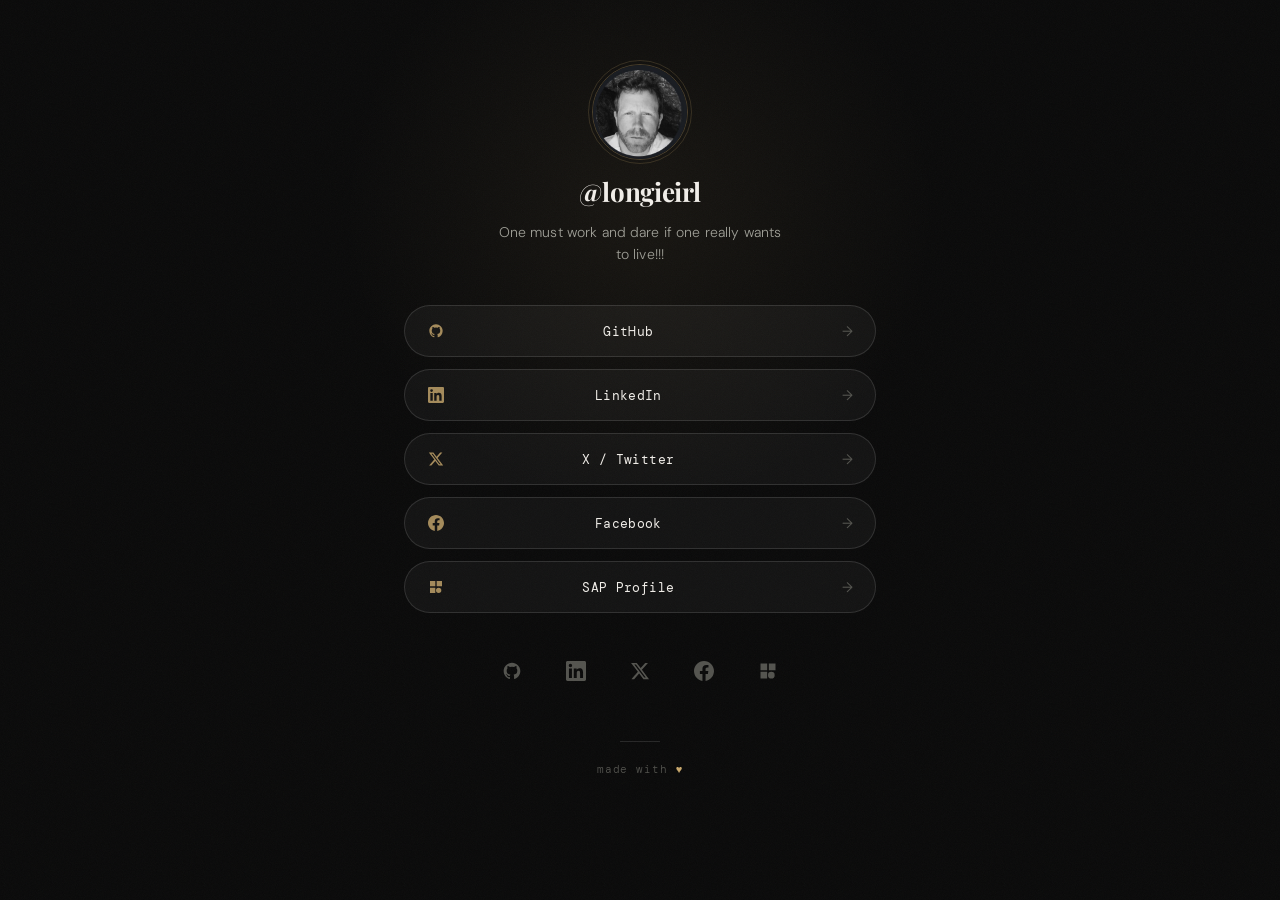
==== index.html @ 3a331dad "Remove Claude Code CLI, MCP Servers, and SAP Joule links" ====
<!DOCTYPE html>
<html lang="en">
<head>
  <meta charset="UTF-8" />
  <meta name="viewport" content="width=device-width, initial-scale=1.0" />
  <meta name="theme-color" content="#0a0a0a" />
  <meta name="description" content="Full-stack developer passionate about clean architecture, developer experience, and building scalable systems." />

  <!-- Open Graph -->
  <meta property="og:title" content="@longieirl — Links" />
  <meta property="og:description" content="Full-stack developer passionate about clean architecture, developer experience, and building scalable systems." />
  <meta property="og:image" content="https://longieirl.github.io/linktree/avatar.jpg" />
  <meta property="og:url" content="https://longieirl.github.io/linktree/" />
  <meta property="og:type" content="website" />
  <meta name="twitter:card" content="summary" />
  <meta name="twitter:site" content="@longieirl" />
  <meta name="twitter:title" content="@longieirl — Links" />
  <meta name="twitter:description" content="Full-stack developer passionate about clean architecture, developer experience, and building scalable systems." />
  <meta name="twitter:image" content="https://longieirl.github.io/linktree/avatar.jpg" />

  <title>@longieirl — Links</title>
  <link rel="preconnect" href="https://fonts.googleapis.com" />
  <link rel="preconnect" href="https://fonts.gstatic.com" crossorigin />
  <link href="https://fonts.googleapis.com/css2?family=Playfair+Display:wght@400;700&family=DM+Mono:wght@300;400&family=DM+Sans:wght@300;400&display=swap&font-display=swap" rel="stylesheet" />
  <link rel="stylesheet" href="style.css" />
  <!-- Google tag (gtag.js) -->
  <script async src="https://www.googletagmanager.com/gtag/js?id=G-4ZZ7JEXK7P"></script>
  <script>
    window.dataLayer = window.dataLayer || [];
    function gtag(){dataLayer.push(arguments);}
    gtag('js', new Date());

    gtag('config', 'G-4ZZ7JEXK7P');
  </script>
</head>
<body>
  <div class="noise" aria-hidden="true"></div>

  <main class="container" id="main">
    <!-- Profile -->
    <section class="profile">
      <div class="avatar-wrap">
        <img class="avatar" src="avatar.jpg" alt="longieirl profile photo" width="96" height="96" decoding="async" />
        <div class="avatar-ring"></div>
      </div>
      <h1 class="name">@longieirl</h1>
      <p class="bio">One must work and dare if one really wants to live!!!</p>
    </section>

    <!-- Links -->
    <nav class="links" aria-label="Profile links">
      <a href="https://github.com/longieirl" class="link-btn" target="_blank" rel="noopener noreferrer">
        <span class="link-icon">
          <svg width="16" height="16" viewBox="0 0 24 24" fill="currentColor" stroke="none"><path d="M12 2C6.477 2 2 6.477 2 12c0 4.418 2.865 8.166 6.839 9.489.5.092.682-.217.682-.482 0-.237-.009-.868-.013-1.703-2.782.604-3.369-1.34-3.369-1.34-.454-1.156-1.11-1.463-1.11-1.463-.908-.62.069-.608.069-.608 1.003.07 1.531 1.03 1.531 1.03.892 1.529 2.341 1.087 2.91.832.092-.647.35-1.088.636-1.338-2.22-.253-4.555-1.11-4.555-4.943 0-1.091.39-1.984 1.029-2.683-.103-.253-.446-1.27.098-2.647 0 0 .84-.269 2.75 1.025A9.578 9.578 0 0 1 12 6.836a9.59 9.59 0 0 1 2.504.337c1.909-1.294 2.747-1.025 2.747-1.025.546 1.377.203 2.394.1 2.647.64.699 1.028 1.592 1.028 2.683 0 3.842-2.339 4.687-4.566 4.935.359.309.678.919.678 1.852 0 1.336-.012 2.415-.012 2.743 0 .267.18.578.688.48C19.138 20.163 22 16.418 22 12c0-5.523-4.477-10-10-10z"/></svg>
        </span>
        <span class="link-label">GitHub</span>
        <span class="link-arrow">→</span>
      </a>

      <a href="https://www.linkedin.com/in/jlongieirl" class="link-btn" target="_blank" rel="noopener noreferrer">
        <span class="link-icon">
          <svg width="16" height="16" viewBox="0 0 24 24" fill="currentColor" stroke="none"><path d="M20.447 20.452h-3.554v-5.569c0-1.328-.027-3.037-1.852-3.037-1.853 0-2.136 1.445-2.136 2.939v5.667H9.351V9h3.414v1.561h.046c.477-.9 1.637-1.85 3.37-1.85 3.601 0 4.267 2.37 4.267 5.455v6.286zM5.337 7.433a2.062 2.062 0 0 1-2.063-2.065 2.064 2.064 0 1 1 2.063 2.065zm1.782 13.019H3.555V9h3.564v11.452zM22.225 0H1.771C.792 0 0 .774 0 1.729v20.542C0 23.227.792 24 1.771 24h20.451C23.2 24 24 23.227 24 22.271V1.729C24 .774 23.2 0 22.222 0h.003z"/></svg>
        </span>
        <span class="link-label">LinkedIn</span>
        <span class="link-arrow">→</span>
      </a>

      <a href="https://x.com/longieirl" class="link-btn" target="_blank" rel="noopener noreferrer">
        <span class="link-icon">
          <svg width="16" height="16" viewBox="0 0 24 24" fill="currentColor" stroke="none"><path d="M18.244 2.25h3.308l-7.227 8.26 8.502 11.24H16.17l-5.214-6.817L4.99 21.75H1.68l7.73-8.835L1.254 2.25H8.08l4.713 6.231zm-1.161 17.52h1.833L7.084 4.126H5.117z"/></svg>
        </span>
        <span class="link-label">X / Twitter</span>
        <span class="link-arrow">→</span>
      </a>

      <a href="https://www.facebook.com/longieirl" class="link-btn" target="_blank" rel="noopener noreferrer">
        <span class="link-icon">
          <svg width="16" height="16" viewBox="0 0 24 24" fill="currentColor" stroke="none"><path d="M24 12.073C24 5.405 18.627 0 12 0S0 5.405 0 12.073C0 18.1 4.388 23.094 10.125 24v-8.437H7.078v-3.49h3.047V9.41c0-3.025 1.792-4.697 4.533-4.697 1.312 0 2.686.235 2.686.235v2.97h-1.513c-1.491 0-1.956.93-1.956 1.883v2.272h3.328l-.532 3.49h-2.796V24C19.612 23.094 24 18.1 24 12.073z"/></svg>
        </span>
        <span class="link-label">Facebook</span>
        <span class="link-arrow">→</span>
      </a>

      <a href="https://people.sap.com/jlong" class="link-btn" target="_blank" rel="noopener noreferrer">
        <span class="link-icon">
          <svg width="16" height="16" viewBox="0 0 24 24" fill="currentColor" stroke="none"><path d="M3 3h8v8H3V3zm10 0h8v8h-8V3zM3 13h8v8H3v-8zm13 0a4 4 0 1 1 0 8 4 4 0 0 1 0-8z"/></svg>
        </span>
        <span class="link-label">SAP Profile</span>
        <span class="link-arrow">→</span>
      </a>

    </nav>

    <!-- Social Icons -->
    <div class="socials" aria-label="Social media links">
      <!-- GitHub -->
      <a href="https://github.com/longieirl" class="social-icon" target="_blank" rel="noopener noreferrer" aria-label="GitHub">
        <svg width="20" height="20" viewBox="0 0 24 24" fill="currentColor" stroke="none">
          <path d="M12 2C6.477 2 2 6.477 2 12c0 4.418 2.865 8.166 6.839 9.489.5.092.682-.217.682-.482 0-.237-.009-.868-.013-1.703-2.782.604-3.369-1.34-3.369-1.34-.454-1.156-1.11-1.463-1.11-1.463-.908-.62.069-.608.069-.608 1.003.07 1.531 1.03 1.531 1.03.892 1.529 2.341 1.087 2.91.832.092-.647.35-1.088.636-1.338-2.22-.253-4.555-1.11-4.555-4.943 0-1.091.39-1.984 1.029-2.683-.103-.253-.446-1.27.098-2.647 0 0 .84-.269 2.75 1.025A9.578 9.578 0 0 1 12 6.836a9.59 9.59 0 0 1 2.504.337c1.909-1.294 2.747-1.025 2.747-1.025.546 1.377.203 2.394.1 2.647.64.699 1.028 1.592 1.028 2.683 0 3.842-2.339 4.687-4.566 4.935.359.309.678.919.678 1.852 0 1.336-.012 2.415-.012 2.743 0 .267.18.578.688.48C19.138 20.163 22 16.418 22 12c0-5.523-4.477-10-10-10z"/>
        </svg>
      </a>
      <!-- LinkedIn -->
      <a href="https://www.linkedin.com/in/jlongieirl" class="social-icon" target="_blank" rel="noopener noreferrer" aria-label="LinkedIn">
        <svg width="20" height="20" viewBox="0 0 24 24" fill="currentColor" stroke="none">
          <path d="M20.447 20.452h-3.554v-5.569c0-1.328-.027-3.037-1.852-3.037-1.853 0-2.136 1.445-2.136 2.939v5.667H9.351V9h3.414v1.561h.046c.477-.9 1.637-1.85 3.37-1.85 3.601 0 4.267 2.37 4.267 5.455v6.286zM5.337 7.433a2.062 2.062 0 0 1-2.063-2.065 2.064 2.064 0 1 1 2.063 2.065zm1.782 13.019H3.555V9h3.564v11.452zM22.225 0H1.771C.792 0 0 .774 0 1.729v20.542C0 23.227.792 24 1.771 24h20.451C23.2 24 24 23.227 24 22.271V1.729C24 .774 23.2 0 22.222 0h.003z"/>
        </svg>
      </a>
      <!-- X / Twitter -->
      <a href="https://x.com/longieirl" class="social-icon" target="_blank" rel="noopener noreferrer" aria-label="X (Twitter)">
        <svg width="20" height="20" viewBox="0 0 24 24" fill="currentColor" stroke="none">
          <path d="M18.244 2.25h3.308l-7.227 8.26 8.502 11.24H16.17l-5.214-6.817L4.99 21.75H1.68l7.73-8.835L1.254 2.25H8.08l4.713 6.231zm-1.161 17.52h1.833L7.084 4.126H5.117z"/>
        </svg>
      </a>
      <!-- Facebook -->
      <a href="https://www.facebook.com/longieirl" class="social-icon" target="_blank" rel="noopener noreferrer" aria-label="Facebook">
        <svg width="20" height="20" viewBox="0 0 24 24" fill="currentColor" stroke="none">
          <path d="M24 12.073C24 5.405 18.627 0 12 0S0 5.405 0 12.073C0 18.1 4.388 23.094 10.125 24v-8.437H7.078v-3.49h3.047V9.41c0-3.025 1.792-4.697 4.533-4.697 1.312 0 2.686.235 2.686.235v2.97h-1.513c-1.491 0-1.956.93-1.956 1.883v2.272h3.328l-.532 3.49h-2.796V24C19.612 23.094 24 18.1 24 12.073z"/>
        </svg>
      </a>
      <!-- SAP -->
      <a href="https://people.sap.com/jlong" class="social-icon" target="_blank" rel="noopener noreferrer" aria-label="SAP Profile">
        <svg width="20" height="20" viewBox="0 0 24 24" fill="currentColor" stroke="none">
          <path d="M3 3h8v8H3V3zm10 0h8v8h-8V3zM3 13h8v8H3v-8zm13 0a4 4 0 1 1 0 8 4 4 0 0 1 0-8z"/>
        </svg>
      </a>
    </div>

    <!-- Footer -->
    <footer class="footer">
      <span>made with <span class="heart">♥</span></span>
    </footer>
  </main>

  <script src="script.js"></script>
</body>
</html>
---- style.css ----
/* ─── Reset & Base ─────────────────────────────────────────── */
*, *::before, *::after {
  box-sizing: border-box;
  margin: 0;
  padding: 0;
}

:root {
  --bg: #0a0a0a;
  --surface: rgba(255, 255, 255, 0.04);
  --surface-hover: rgba(255, 255, 255, 0.08);
  --border: rgba(255, 255, 255, 0.12);
  --border-hover: rgba(255, 255, 255, 0.35);
  --text-primary: #f0ede8;
  --text-secondary: #9e9e96;
  --text-muted: #555550;
  --accent: #c9a96e;
  --font-display: 'Playfair Display', Georgia, serif;
  --font-mono: 'DM Mono', 'Courier New', monospace;
  --font-body: 'DM Sans', system-ui, sans-serif;

  /* mobile-first sizing tokens */
  --container-padding: 20px;
  --container-top: 48px;
  --avatar-size: 88px;
  --name-size: 22px;
  --bio-size: 13px;
  --btn-padding-v: 15px;
  --btn-padding-h: 18px;
  --btn-font-size: 13px;
  --links-gap: 11px;
}

/* ─── Tablet+ overrides ────────────────────────────────────── */
@media (min-width: 480px) {
  :root {
    --container-padding: 24px;
    --container-top: 64px;
    --avatar-size: 96px;
    --name-size: 26px;
    --bio-size: 14px;
    --btn-padding-v: 16px;
    --btn-padding-h: 22px;
    --btn-font-size: 13px;
    --links-gap: 12px;
  }
}

html {
  height: 100%;
  /* Prevent font scaling in landscape on iOS */
  -webkit-text-size-adjust: 100%;
}

body {
  min-height: 100%;
  background-color: var(--bg);
  color: var(--text-primary);
  font-family: var(--font-body);
  font-weight: 300;
  -webkit-font-smoothing: antialiased;
  -moz-osx-font-smoothing: grayscale;
  position: relative;
  overflow-x: hidden;
}

/* ─── Noise Texture Overlay ────────────────────────────────── */
.noise {
  position: fixed;
  inset: 0;
  pointer-events: none;
  z-index: 0;
  opacity: 0.035;
  background-image: url("data:image/svg+xml,%3Csvg viewBox='0 0 256 256' xmlns='http://www.w3.org/2000/svg'%3E%3Cfilter id='noise'%3E%3CfeTurbulence type='fractalNoise' baseFrequency='0.9' numOctaves='4' stitchTiles='stitch'/%3E%3C/filter%3E%3Crect width='100%25' height='100%25' filter='url(%23noise)'/%3E%3C/svg%3E");
  background-size: 200px 200px;
}

/* ─── Radial glow ──────────────────────────────────────────── */
body::before {
  content: '';
  position: fixed;
  top: -10vh;
  left: 50%;
  transform: translateX(-50%);
  width: min(600px, 100vw);
  height: min(600px, 100vw);
  background: radial-gradient(
    ellipse at center,
    rgba(201, 169, 110, 0.07) 0%,
    transparent 70%
  );
  pointer-events: none;
  z-index: 0;
}

/* ─── Container ────────────────────────────────────────────── */
.container {
  position: relative;
  z-index: 1;
  width: 100%;
  max-width: 520px;
  margin: 0 auto;
  padding: var(--container-top) var(--container-padding) 48px;
  display: flex;
  flex-direction: column;
  align-items: center;

  /* JS fade-in initial state */
  opacity: 0;
  transform: translateY(16px);
  transition: opacity 0.6s ease, transform 0.6s ease;
}

.container.visible {
  opacity: 1;
  transform: translateY(0);
}

/* ─── Profile ──────────────────────────────────────────────── */
.profile {
  display: flex;
  flex-direction: column;
  align-items: center;
  gap: 12px;
  margin-bottom: 36px;
  text-align: center;
  width: 100%;
}

@media (min-width: 480px) {
  .profile { gap: 14px; margin-bottom: 40px; }
}

/* Avatar */
.avatar-wrap {
  position: relative;
  width: var(--avatar-size);
  height: var(--avatar-size);
  margin-bottom: 4px;
}

.avatar {
  width: var(--avatar-size);
  height: var(--avatar-size);
  border-radius: 50%;
  border: 1px solid rgba(201, 169, 110, 0.3);
  object-fit: cover;
  display: block;
  /* Prevent image drag on mobile */
  -webkit-user-drag: none;
}

.avatar-ring {
  position: absolute;
  inset: -4px;
  border-radius: 50%;
  border: 1px solid rgba(201, 169, 110, 0.2);
  animation: ring-pulse 3s ease-in-out infinite;
  /* Don't let the ring expand the tap target */
  pointer-events: none;
}

@keyframes ring-pulse {
  0%, 100% { opacity: 0.4; transform: scale(1); }
  50%       { opacity: 0.8; transform: scale(1.03); }
}

/* Name */
.name {
  font-family: var(--font-display);
  font-size: var(--name-size);
  font-weight: 700;
  color: var(--text-primary);
  letter-spacing: -0.01em;
  line-height: 1.1;
}

/* Bio */
.bio {
  font-family: var(--font-body);
  font-size: var(--bio-size);
  font-weight: 300;
  color: var(--text-secondary);
  line-height: 1.6;
  max-width: 300px;
  letter-spacing: 0.01em;
}

/* ─── Link Buttons ─────────────────────────────────────────── */
.links {
  display: flex;
  flex-direction: column;
  gap: var(--links-gap);
  width: 100%;
  margin-bottom: 32px;
}

@media (min-width: 480px) {
  .links { margin-bottom: 36px; }
}

.link-btn {
  display: flex;
  align-items: center;
  gap: 12px;
  width: 100%;
  padding: var(--btn-padding-v) var(--btn-padding-h);
  border-radius: 100px;
  border: 1px solid var(--border);
  background: var(--surface);
  color: var(--text-primary);
  text-decoration: none;
  font-family: var(--font-mono);
  font-size: var(--btn-font-size);
  font-weight: 400;
  letter-spacing: 0.03em;
  /* Use min-height for comfortable tap targets on mobile (44px minimum) */
  min-height: 52px;
  cursor: pointer;
  position: relative;
  overflow: hidden;
  /* Only animate on devices that support hover (non-touch) */
  transition:
    border-color 0.2s ease,
    background 0.2s ease,
    color 0.2s ease,
    box-shadow 0.2s ease;
  /* Prevent text selection on tap */
  -webkit-tap-highlight-color: transparent;
}

.link-btn::before {
  content: '';
  position: absolute;
  inset: 0;
  border-radius: inherit;
  background: linear-gradient(90deg, transparent, rgba(201,169,110,0.06), transparent);
  opacity: 0;
  transition: opacity 0.3s ease;
}

/* Hover only on pointer devices (not touch) */
@media (hover: hover) and (pointer: fine) {
  .link-btn {
    transition:
      border-color 0.2s ease,
      background 0.2s ease,
      transform 0.2s ease,
      color 0.2s ease,
      box-shadow 0.2s ease;
  }

  .link-btn:hover {
    border-color: var(--border-hover);
    background: var(--surface-hover);
    transform: translateY(-2px) scale(1.005);
    box-shadow: 0 8px 32px rgba(0,0,0,0.4), 0 0 0 1px rgba(201,169,110,0.1);
    color: #fff;
  }

  .link-btn:hover::before { opacity: 1; }

  .link-btn:hover .link-icon { opacity: 1; }

  .link-btn:hover .link-arrow {
    color: var(--accent);
    transform: translateX(3px);
  }
}

/* Active state works on all devices */
.link-btn:active {
  background: var(--surface-hover);
  border-color: rgba(255, 255, 255, 0.2);
  transform: scale(0.98);
}

.link-icon {
  display: flex;
  align-items: center;
  justify-content: center;
  width: 18px;
  height: 18px;
  flex-shrink: 0;
  color: var(--accent);
  opacity: 0.8;
  transition: opacity 0.2s ease;
}

.link-label {
  flex: 1;
  text-align: center;
  /* offset left by icon width + gap so label is visually centred */
  margin-right: 30px;
}

.link-arrow {
  font-size: 14px;
  color: var(--text-muted);
  transition: color 0.2s ease, transform 0.2s ease;
  flex-shrink: 0;
  font-family: var(--font-body);
}

/* Stagger animation delays */
.link-btn:nth-child(1) { animation-delay: 0.10s; }
.link-btn:nth-child(2) { animation-delay: 0.18s; }
.link-btn:nth-child(3) { animation-delay: 0.26s; }
.link-btn:nth-child(4) { animation-delay: 0.34s; }
.link-btn:nth-child(5) { animation-delay: 0.42s; }
.link-btn:nth-child(6) { animation-delay: 0.50s; }
.link-btn:nth-child(7) { animation-delay: 0.58s; }
.link-btn:nth-child(8) { animation-delay: 0.66s; }

/* ─── Social Icons ─────────────────────────────────────────── */
.socials {
  display: flex;
  align-items: center;
  justify-content: center;
  gap: 16px;
  margin-bottom: 40px;
  flex-wrap: wrap;
}

@media (min-width: 480px) {
  .socials { gap: 20px; margin-bottom: 48px; }
}

.social-icon {
  display: flex;
  align-items: center;
  justify-content: center;
  /* 44px minimum tap target */
  width: 44px;
  height: 44px;
  border-radius: 50%;
  color: var(--text-muted);
  text-decoration: none;
  -webkit-tap-highlight-color: transparent;
  transition: color 0.2s ease, background 0.2s ease;
}

.social-icon:active {
  color: var(--text-primary);
  background: var(--surface);
}

@media (hover: hover) and (pointer: fine) {
  .social-icon {
    transition: color 0.2s ease, transform 0.2s ease, background 0.2s ease;
  }
  .social-icon:hover {
    color: var(--text-primary);
    transform: translateY(-3px);
    background: var(--surface);
  }
}

/* ─── Footer ───────────────────────────────────────────────── */
.footer {
  font-family: var(--font-mono);
  font-size: 11px;
  font-weight: 300;
  color: var(--text-muted);
  letter-spacing: 0.08em;
  text-transform: lowercase;
  text-align: center;
}

.footer::before {
  content: '';
  display: block;
  width: 40px;
  height: 1px;
  background: var(--border);
  margin: 0 auto 20px;
}

.heart {
  color: var(--accent);
  display: inline-block;
  animation: heartbeat 2.4s ease-in-out infinite;
}

@keyframes heartbeat {
  0%, 100% { transform: scale(1); }
  14%       { transform: scale(1.25); }
  28%       { transform: scale(1); }
  42%       { transform: scale(1.15); }
  56%       { transform: scale(1); }
}

/* ─── Entrance animations ──────────────────────────────────── */
@keyframes slide-up {
  from { opacity: 0; transform: translateY(12px); }
  to   { opacity: 1; transform: translateY(0); }
}

.container.visible .profile  { animation: slide-up 0.4s ease both; }
.container.visible .link-btn { animation: slide-up 0.4s ease both; }
.container.visible .socials  { animation: slide-up 0.4s ease 0.5s both; }
.container.visible .footer   { animation: slide-up 0.4s ease 0.6s both; }
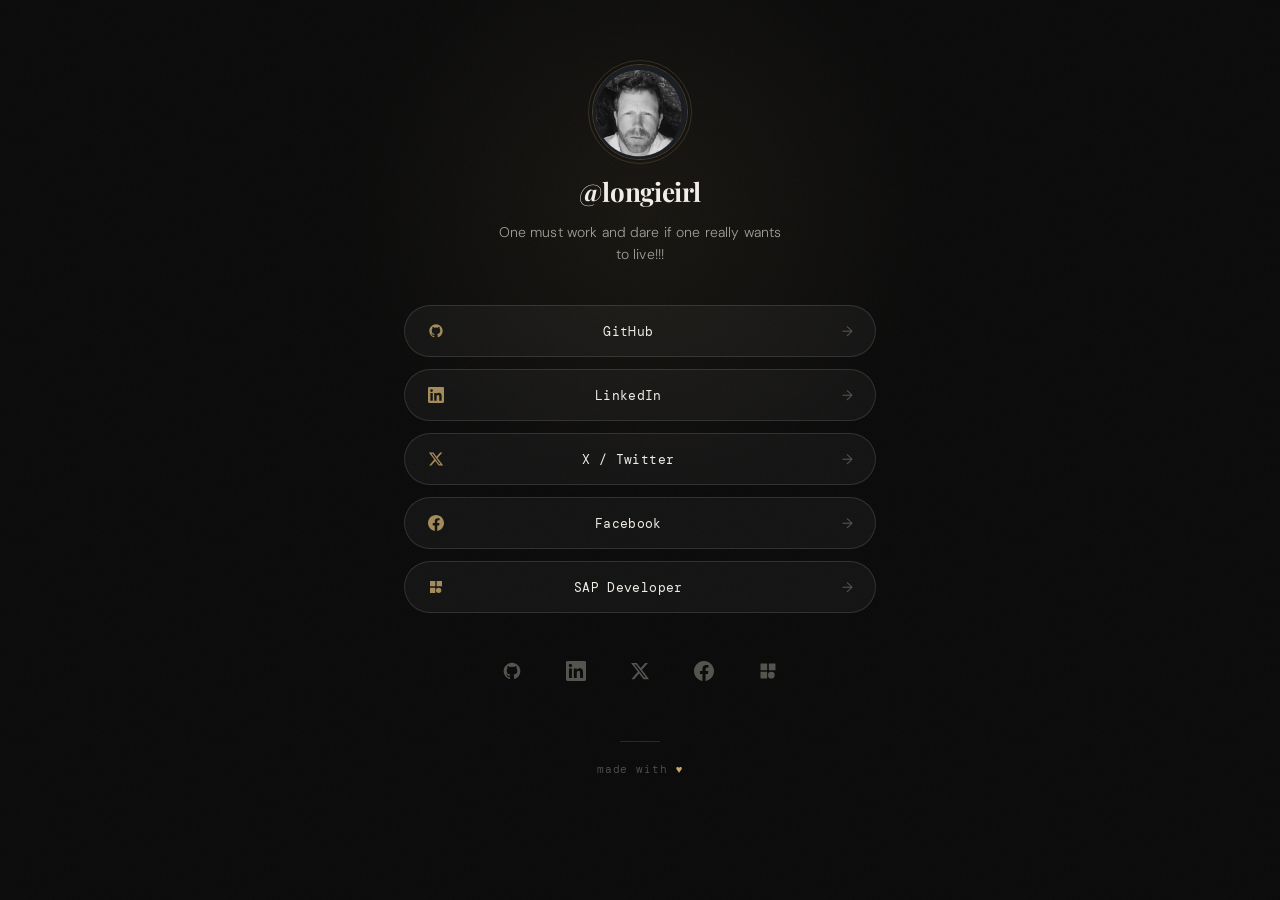
==== commit 2d9d31e5: "Rename SAP Profile to SAP Developer" ====
--- a/index.html
+++ b/index.html
@@ -85,7 +85,7 @@
         <span class="link-icon">
           <svg width="16" height="16" viewBox="0 0 24 24" fill="currentColor" stroke="none"><path d="M3 3h8v8H3V3zm10 0h8v8h-8V3zM3 13h8v8H3v-8zm13 0a4 4 0 1 1 0 8 4 4 0 0 1 0-8z"/></svg>
         </span>
-        <span class="link-label">SAP Profile</span>
+        <span class="link-label">SAP Developer</span>
         <span class="link-arrow">→</span>
       </a>
 
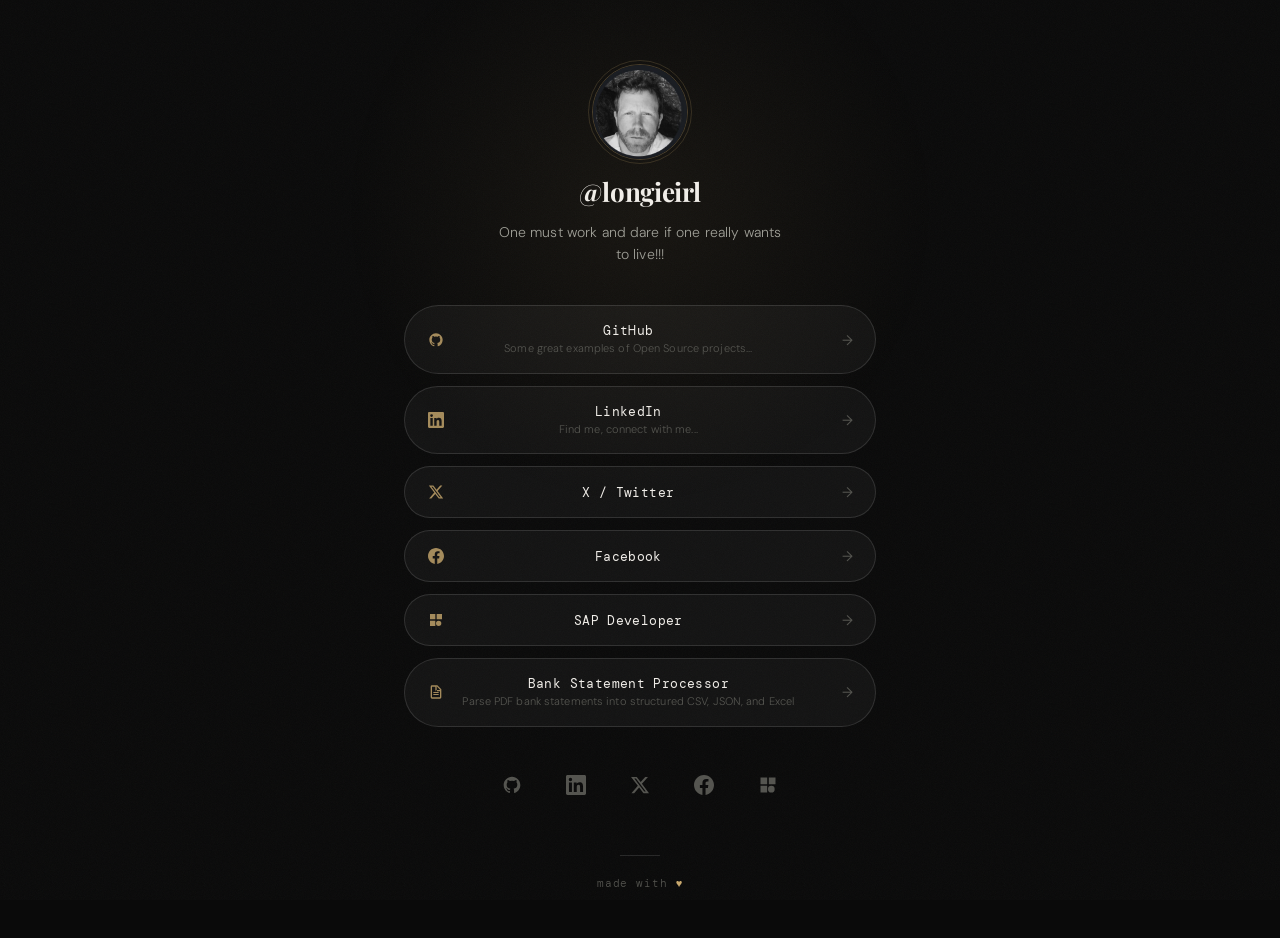
==== commit bf956350: "Add link descriptions and Bank Statement Processor entry - Add subtitle descriptions to GitHub and L" ====
--- a/index.html
+++ b/index.html
@@ -49,19 +49,25 @@
 
     <!-- Links -->
     <nav class="links" aria-label="Profile links">
-      <a href="https://github.com/longieirl" class="link-btn" target="_blank" rel="noopener noreferrer">
+      <a href="https://github.com/longieirl" class="link-btn link-btn--desc" target="_blank" rel="noopener noreferrer">
         <span class="link-icon">
           <svg width="16" height="16" viewBox="0 0 24 24" fill="currentColor" stroke="none"><path d="M12 2C6.477 2 2 6.477 2 12c0 4.418 2.865 8.166 6.839 9.489.5.092.682-.217.682-.482 0-.237-.009-.868-.013-1.703-2.782.604-3.369-1.34-3.369-1.34-.454-1.156-1.11-1.463-1.11-1.463-.908-.62.069-.608.069-.608 1.003.07 1.531 1.03 1.531 1.03.892 1.529 2.341 1.087 2.91.832.092-.647.35-1.088.636-1.338-2.22-.253-4.555-1.11-4.555-4.943 0-1.091.39-1.984 1.029-2.683-.103-.253-.446-1.27.098-2.647 0 0 .84-.269 2.75 1.025A9.578 9.578 0 0 1 12 6.836a9.59 9.59 0 0 1 2.504.337c1.909-1.294 2.747-1.025 2.747-1.025.546 1.377.203 2.394.1 2.647.64.699 1.028 1.592 1.028 2.683 0 3.842-2.339 4.687-4.566 4.935.359.309.678.919.678 1.852 0 1.336-.012 2.415-.012 2.743 0 .267.18.578.688.48C19.138 20.163 22 16.418 22 12c0-5.523-4.477-10-10-10z"/></svg>
         </span>
-        <span class="link-label">GitHub</span>
+        <span class="link-label-wrap">
+          <span class="link-label">GitHub</span>
+          <span class="link-desc">Some great examples of Open Source projects...</span>
+        </span>
         <span class="link-arrow">→</span>
       </a>
 
-      <a href="https://www.linkedin.com/in/jlongieirl" class="link-btn" target="_blank" rel="noopener noreferrer">
+      <a href="https://www.linkedin.com/in/jlongieirl" class="link-btn link-btn--desc" target="_blank" rel="noopener noreferrer">
         <span class="link-icon">
           <svg width="16" height="16" viewBox="0 0 24 24" fill="currentColor" stroke="none"><path d="M20.447 20.452h-3.554v-5.569c0-1.328-.027-3.037-1.852-3.037-1.853 0-2.136 1.445-2.136 2.939v5.667H9.351V9h3.414v1.561h.046c.477-.9 1.637-1.85 3.37-1.85 3.601 0 4.267 2.37 4.267 5.455v6.286zM5.337 7.433a2.062 2.062 0 0 1-2.063-2.065 2.064 2.064 0 1 1 2.063 2.065zm1.782 13.019H3.555V9h3.564v11.452zM22.225 0H1.771C.792 0 0 .774 0 1.729v20.542C0 23.227.792 24 1.771 24h20.451C23.2 24 24 23.227 24 22.271V1.729C24 .774 23.2 0 22.222 0h.003z"/></svg>
         </span>
-        <span class="link-label">LinkedIn</span>
+        <span class="link-label-wrap">
+          <span class="link-label">LinkedIn</span>
+          <span class="link-desc">Find me, connect with me...</span>
+        </span>
         <span class="link-arrow">→</span>
       </a>
 
@@ -86,6 +92,17 @@
           <svg width="16" height="16" viewBox="0 0 24 24" fill="currentColor" stroke="none"><path d="M3 3h8v8H3V3zm10 0h8v8h-8V3zM3 13h8v8H3v-8zm13 0a4 4 0 1 1 0 8 4 4 0 0 1 0-8z"/></svg>
         </span>
         <span class="link-label">SAP Developer</span>
+        <span class="link-arrow">→</span>
+      </a>
+
+      <a href="https://github.com/longieirl/bankstatementprocessor" class="link-btn link-btn--desc" target="_blank" rel="noopener noreferrer">
+        <span class="link-icon">
+          <svg width="16" height="16" viewBox="0 0 24 24" fill="currentColor" stroke="none"><path d="M14 2H6a2 2 0 0 0-2 2v16a2 2 0 0 0 2 2h12a2 2 0 0 0 2-2V8l-6-6zm-1 1.5L18.5 9H13V3.5zM6 20V4h5v7h7v9H6zm2-5h8v1.5H8V15zm0-3h8v1.5H8V12zm2.5-2.5h3V11h-3V9.5z"/></svg>
+        </span>
+        <span class="link-label-wrap">
+          <span class="link-label">Bank Statement Processor</span>
+          <span class="link-desc">Parse PDF bank statements into structured CSV, JSON, and Excel</span>
+        </span>
         <span class="link-arrow">→</span>
       </a>
 
--- a/style.css
+++ b/style.css
@@ -302,6 +302,35 @@
   font-family: var(--font-body);
 }
 
+.link-btn--desc {
+  align-items: center;
+  min-height: 64px;
+}
+
+.link-label-wrap {
+  flex: 1;
+  display: flex;
+  flex-direction: column;
+  gap: 2px;
+  text-align: center;
+  margin-right: 30px;
+}
+
+.link-label-wrap .link-label {
+  flex: unset;
+  margin-right: 0;
+  text-align: center;
+}
+
+.link-desc {
+  font-family: var(--font-body);
+  font-size: 11px;
+  font-weight: 300;
+  color: var(--text-muted);
+  letter-spacing: 0.01em;
+  line-height: 1.4;
+}
+
 /* Stagger animation delays */
 .link-btn:nth-child(1) { animation-delay: 0.10s; }
 .link-btn:nth-child(2) { animation-delay: 0.18s; }
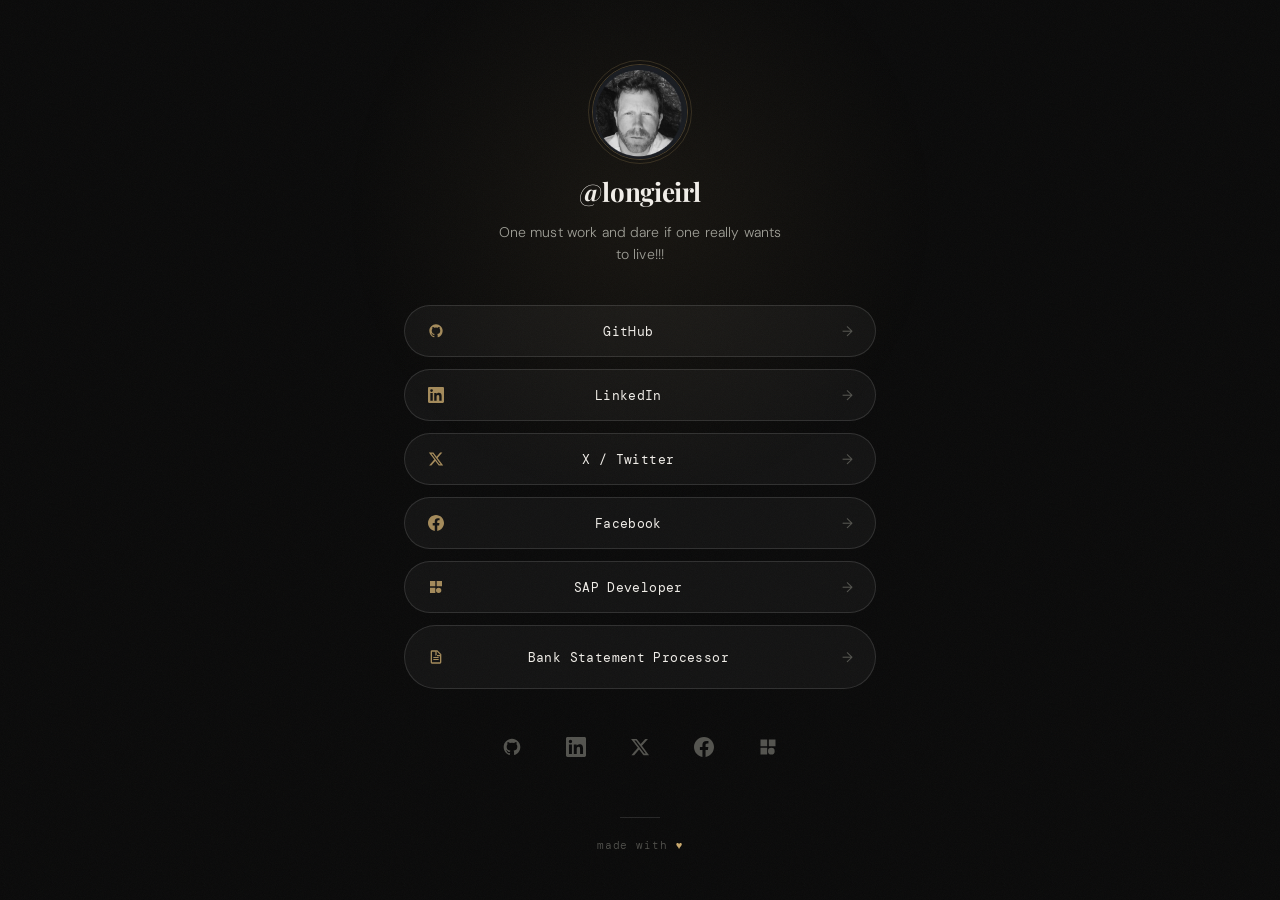
==== commit 03ef5a12: "Remove descriptions from link buttons" ====
--- a/index.html
+++ b/index.html
@@ -49,25 +49,19 @@
 
     <!-- Links -->
     <nav class="links" aria-label="Profile links">
-      <a href="https://github.com/longieirl" class="link-btn link-btn--desc" target="_blank" rel="noopener noreferrer">
+      <a href="https://github.com/longieirl" class="link-btn" target="_blank" rel="noopener noreferrer">
         <span class="link-icon">
           <svg width="16" height="16" viewBox="0 0 24 24" fill="currentColor" stroke="none"><path d="M12 2C6.477 2 2 6.477 2 12c0 4.418 2.865 8.166 6.839 9.489.5.092.682-.217.682-.482 0-.237-.009-.868-.013-1.703-2.782.604-3.369-1.34-3.369-1.34-.454-1.156-1.11-1.463-1.11-1.463-.908-.62.069-.608.069-.608 1.003.07 1.531 1.03 1.531 1.03.892 1.529 2.341 1.087 2.91.832.092-.647.35-1.088.636-1.338-2.22-.253-4.555-1.11-4.555-4.943 0-1.091.39-1.984 1.029-2.683-.103-.253-.446-1.27.098-2.647 0 0 .84-.269 2.75 1.025A9.578 9.578 0 0 1 12 6.836a9.59 9.59 0 0 1 2.504.337c1.909-1.294 2.747-1.025 2.747-1.025.546 1.377.203 2.394.1 2.647.64.699 1.028 1.592 1.028 2.683 0 3.842-2.339 4.687-4.566 4.935.359.309.678.919.678 1.852 0 1.336-.012 2.415-.012 2.743 0 .267.18.578.688.48C19.138 20.163 22 16.418 22 12c0-5.523-4.477-10-10-10z"/></svg>
         </span>
-        <span class="link-label-wrap">
-          <span class="link-label">GitHub</span>
-          <span class="link-desc">Some great examples of Open Source projects...</span>
-        </span>
+        <span class="link-label">GitHub</span>
         <span class="link-arrow">→</span>
       </a>
 
-      <a href="https://www.linkedin.com/in/jlongieirl" class="link-btn link-btn--desc" target="_blank" rel="noopener noreferrer">
+      <a href="https://www.linkedin.com/in/jlongieirl" class="link-btn" target="_blank" rel="noopener noreferrer">
         <span class="link-icon">
           <svg width="16" height="16" viewBox="0 0 24 24" fill="currentColor" stroke="none"><path d="M20.447 20.452h-3.554v-5.569c0-1.328-.027-3.037-1.852-3.037-1.853 0-2.136 1.445-2.136 2.939v5.667H9.351V9h3.414v1.561h.046c.477-.9 1.637-1.85 3.37-1.85 3.601 0 4.267 2.37 4.267 5.455v6.286zM5.337 7.433a2.062 2.062 0 0 1-2.063-2.065 2.064 2.064 0 1 1 2.063 2.065zm1.782 13.019H3.555V9h3.564v11.452zM22.225 0H1.771C.792 0 0 .774 0 1.729v20.542C0 23.227.792 24 1.771 24h20.451C23.2 24 24 23.227 24 22.271V1.729C24 .774 23.2 0 22.222 0h.003z"/></svg>
         </span>
-        <span class="link-label-wrap">
-          <span class="link-label">LinkedIn</span>
-          <span class="link-desc">Find me, connect with me...</span>
-        </span>
+        <span class="link-label">LinkedIn</span>
         <span class="link-arrow">→</span>
       </a>
 
@@ -99,10 +93,7 @@
         <span class="link-icon">
           <svg width="16" height="16" viewBox="0 0 24 24" fill="currentColor" stroke="none"><path d="M14 2H6a2 2 0 0 0-2 2v16a2 2 0 0 0 2 2h12a2 2 0 0 0 2-2V8l-6-6zm-1 1.5L18.5 9H13V3.5zM6 20V4h5v7h7v9H6zm2-5h8v1.5H8V15zm0-3h8v1.5H8V12zm2.5-2.5h3V11h-3V9.5z"/></svg>
         </span>
-        <span class="link-label-wrap">
-          <span class="link-label">Bank Statement Processor</span>
-          <span class="link-desc">Parse PDF bank statements into structured CSV, JSON, and Excel</span>
-        </span>
+        <span class="link-label">Bank Statement Processor</span>
         <span class="link-arrow">→</span>
       </a>
 
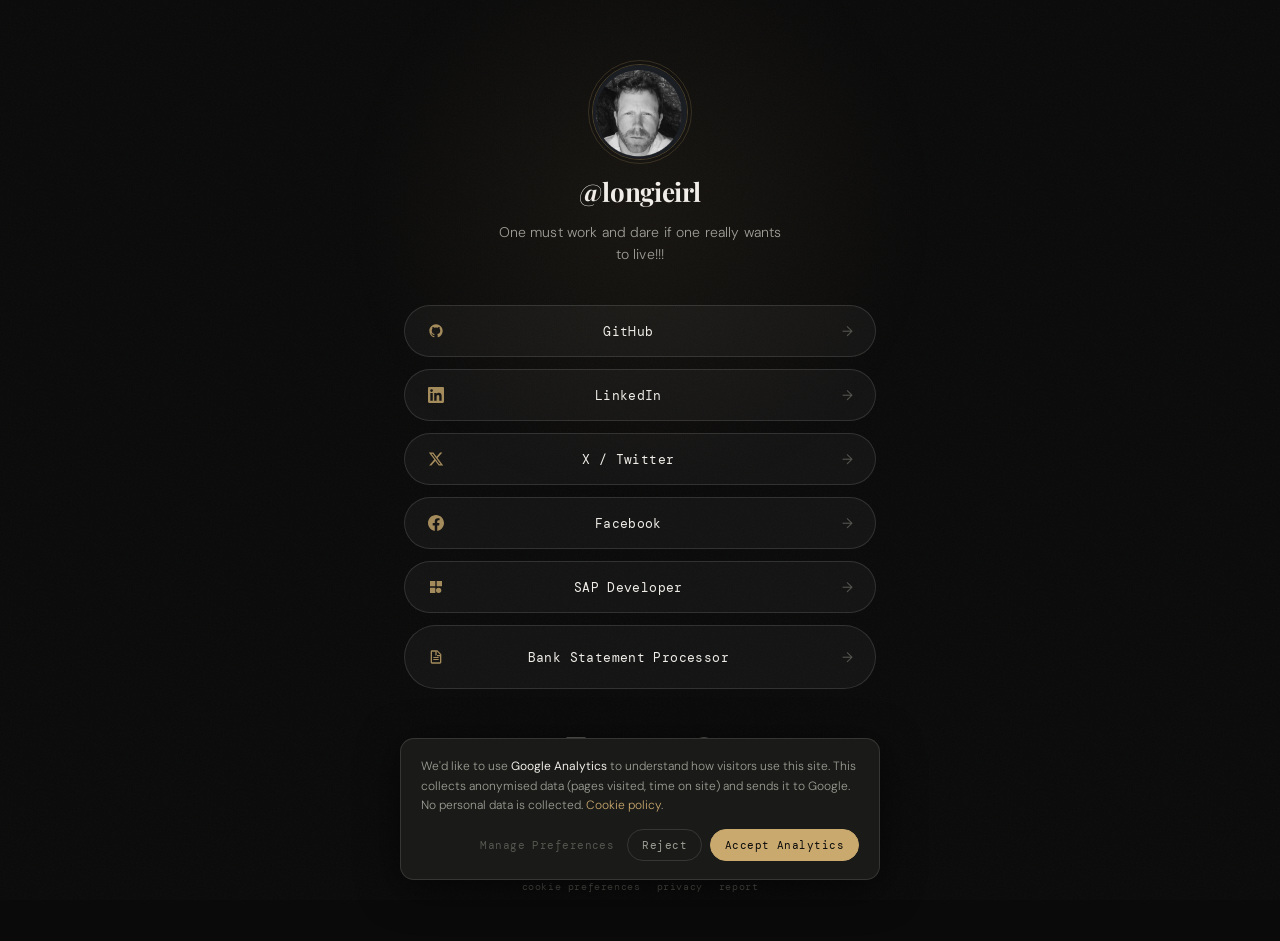
==== commit 791349cf: "Add GDPR-compliant cookie consent and privacy policy - Remove GA from <head>; lazy-load only after a" ====
--- a/index.html
+++ b/index.html
@@ -23,15 +23,7 @@
   <link rel="preconnect" href="https://fonts.gstatic.com" crossorigin />
   <link href="https://fonts.googleapis.com/css2?family=Playfair+Display:wght@400;700&family=DM+Mono:wght@300;400&family=DM+Sans:wght@300;400&display=swap&font-display=swap" rel="stylesheet" />
   <link rel="stylesheet" href="style.css" />
-  <!-- Google tag (gtag.js) -->
-  <script async src="https://www.googletagmanager.com/gtag/js?id=G-4ZZ7JEXK7P"></script>
-  <script>
-    window.dataLayer = window.dataLayer || [];
-    function gtag(){dataLayer.push(arguments);}
-    gtag('js', new Date());
-
-    gtag('config', 'G-4ZZ7JEXK7P');
-  </script>
+  <!-- GA is loaded only after analytics consent is granted — see cookies.js -->
 </head>
 <body>
   <div class="noise" aria-hidden="true"></div>
@@ -136,9 +128,62 @@
     <!-- Footer -->
     <footer class="footer">
       <span>made with <span class="heart">♥</span></span>
+      <nav class="footer-links" aria-label="Footer links">
+        <button class="footer-link" id="cookie-prefs-btn" aria-label="Cookie Preferences">Cookie Preferences</button>
+        <a class="footer-link" href="privacy.html">Privacy</a>
+        <a class="footer-link" href="mailto:report@example.com?subject=Report%20Profile">Report</a>
+      </nav>
     </footer>
   </main>
 
+  <!-- Cookie Banner -->
+  <div class="cookie-banner" id="cookie-banner" role="dialog" aria-label="Cookie consent" aria-live="polite" hidden>
+    <div class="cookie-banner-body">
+      <p class="cookie-text">
+        We'd like to use <strong>Google Analytics</strong> to understand how visitors use this site.
+        This collects anonymised data (pages visited, time on site) and sends it to Google.
+        No personal data is collected. <a class="cookie-policy-link" href="privacy.html">Cookie policy</a>.
+      </p>
+      <div class="cookie-actions">
+        <button class="cookie-btn cookie-btn--ghost" id="cookie-manage">Manage Preferences</button>
+        <button class="cookie-btn cookie-btn--secondary" id="cookie-decline">Reject</button>
+        <button class="cookie-btn cookie-btn--primary" id="cookie-accept">Accept Analytics</button>
+      </div>
+    </div>
+  </div>
+
+  <!-- Cookie Preferences Modal -->
+  <div class="cookie-modal-overlay" id="cookie-modal-overlay" role="dialog" aria-modal="true" aria-label="Cookie Preferences" hidden>
+    <div class="cookie-modal">
+      <h2 class="cookie-modal-title">Cookie Preferences</h2>
+      <p class="cookie-modal-desc">Manage your cookie settings below.</p>
+      <ul class="cookie-categories" role="list">
+        <li class="cookie-category">
+          <div class="cookie-category-info">
+            <span class="cookie-category-name">Essential</span>
+            <span class="cookie-category-desc">Required for the site to function. Cannot be disabled.</span>
+          </div>
+          <span class="cookie-toggle cookie-toggle--locked" aria-label="Always on">Always on</span>
+        </li>
+        <li class="cookie-category">
+          <div class="cookie-category-info">
+            <span class="cookie-category-name">Analytics (Google Analytics)</span>
+            <span class="cookie-category-desc">Collects anonymised data on pages visited and time on site. Data is sent to Google. IP addresses are anonymised. Advertising features are disabled.</span>
+          </div>
+          <label class="cookie-toggle-wrap" aria-label="Toggle analytics cookies">
+            <input type="checkbox" id="analytics-toggle" class="cookie-checkbox" />
+            <span class="cookie-toggle-slider"></span>
+          </label>
+        </li>
+      </ul>
+      <div class="cookie-modal-actions">
+        <button class="cookie-btn cookie-btn--secondary" id="cookie-modal-close">Cancel</button>
+        <button class="cookie-btn cookie-btn--primary" id="cookie-modal-save">Save Preferences</button>
+      </div>
+    </div>
+  </div>
+
   <script src="script.js"></script>
+  <script src="cookies.js"></script>
 </body>
 </html>
--- a/style.css
+++ b/style.css
@@ -394,6 +394,10 @@
   letter-spacing: 0.08em;
   text-transform: lowercase;
   text-align: center;
+  display: flex;
+  flex-direction: column;
+  align-items: center;
+  gap: 14px;
 }
 
 .footer::before {
@@ -419,6 +423,286 @@
   56%       { transform: scale(1); }
 }
 
+/* ─── Footer Links ─────────────────────────────────────────── */
+.footer-links {
+  display: flex;
+  align-items: center;
+  gap: 16px;
+  flex-wrap: wrap;
+  justify-content: center;
+}
+
+.footer-link {
+  font-family: var(--font-mono);
+  font-size: 10px;
+  font-weight: 300;
+  color: var(--text-muted);
+  letter-spacing: 0.06em;
+  text-transform: lowercase;
+  text-decoration: none;
+  background: none;
+  border: none;
+  padding: 0;
+  cursor: pointer;
+  transition: color 0.2s ease;
+}
+
+.footer-link:hover {
+  color: var(--text-secondary);
+}
+
+/* ─── Cookie Banner ────────────────────────────────────────── */
+.cookie-banner {
+  position: fixed;
+  bottom: 20px;
+  left: 50%;
+  transform: translateX(-50%);
+  width: calc(100% - 40px);
+  max-width: 480px;
+  background: #1a1a18;
+  border: 1px solid var(--border);
+  border-radius: 14px;
+  padding: 18px 20px;
+  z-index: 100;
+  box-shadow: 0 8px 40px rgba(0,0,0,0.6);
+  animation: slide-up-banner 0.3s ease both;
+}
+
+.cookie-banner[hidden] { display: none; }
+
+.cookie-banner-body {
+  display: flex;
+  flex-direction: column;
+  gap: 14px;
+}
+
+@keyframes slide-up-banner {
+  from { opacity: 0; transform: translateX(-50%) translateY(12px); }
+  to   { opacity: 1; transform: translateX(-50%) translateY(0); }
+}
+
+.cookie-text {
+  font-family: var(--font-body);
+  font-size: 12px;
+  font-weight: 300;
+  color: var(--text-secondary);
+  line-height: 1.6;
+}
+
+.cookie-text strong {
+  color: var(--text-primary);
+  font-weight: 400;
+}
+
+.cookie-policy-link {
+  color: var(--accent);
+  text-decoration: none;
+}
+
+.cookie-policy-link:hover {
+  text-decoration: underline;
+}
+
+.cookie-actions {
+  display: flex;
+  gap: 8px;
+  flex-wrap: wrap;
+  align-items: center;
+  justify-content: flex-end;
+}
+
+.cookie-btn {
+  font-family: var(--font-mono);
+  font-size: 11px;
+  font-weight: 400;
+  letter-spacing: 0.04em;
+  padding: 8px 14px;
+  border-radius: 100px;
+  border: 1px solid var(--border);
+  cursor: pointer;
+  transition: background 0.2s ease, border-color 0.2s ease, color 0.2s ease;
+  white-space: nowrap;
+}
+
+.cookie-btn--primary {
+  background: var(--accent);
+  color: #0a0a0a;
+  border-color: var(--accent);
+}
+
+.cookie-btn--primary:hover {
+  background: #d4b47a;
+  border-color: #d4b47a;
+}
+
+.cookie-btn--secondary {
+  background: transparent;
+  color: var(--text-secondary);
+}
+
+.cookie-btn--secondary:hover {
+  background: var(--surface-hover);
+  color: var(--text-primary);
+}
+
+.cookie-btn--ghost {
+  background: transparent;
+  color: var(--text-muted);
+  border-color: transparent;
+  padding-left: 4px;
+  padding-right: 4px;
+}
+
+.cookie-btn--ghost:hover {
+  color: var(--text-secondary);
+}
+
+/* ─── Cookie Modal ─────────────────────────────────────────── */
+.cookie-modal-overlay {
+  position: fixed;
+  inset: 0;
+  background: rgba(0,0,0,0.7);
+  z-index: 200;
+  display: flex;
+  align-items: center;
+  justify-content: center;
+  padding: 20px;
+}
+
+.cookie-modal-overlay[hidden] { display: none; }
+
+.cookie-modal {
+  background: #141412;
+  border: 1px solid var(--border);
+  border-radius: 16px;
+  padding: 28px 24px;
+  width: 100%;
+  max-width: 440px;
+  display: flex;
+  flex-direction: column;
+  gap: 18px;
+}
+
+.cookie-modal-title {
+  font-family: var(--font-display);
+  font-size: 18px;
+  font-weight: 700;
+  color: var(--text-primary);
+}
+
+.cookie-modal-desc {
+  font-family: var(--font-body);
+  font-size: 13px;
+  font-weight: 300;
+  color: var(--text-secondary);
+  line-height: 1.5;
+  margin-top: -8px;
+}
+
+.cookie-categories {
+  list-style: none;
+  display: flex;
+  flex-direction: column;
+  gap: 14px;
+}
+
+.cookie-category {
+  display: flex;
+  align-items: center;
+  justify-content: space-between;
+  gap: 12px;
+  padding: 14px 16px;
+  border: 1px solid var(--border);
+  border-radius: 10px;
+  background: var(--surface);
+}
+
+.cookie-category-info {
+  display: flex;
+  flex-direction: column;
+  gap: 3px;
+}
+
+.cookie-category-name {
+  font-family: var(--font-mono);
+  font-size: 12px;
+  font-weight: 400;
+  color: var(--text-primary);
+  letter-spacing: 0.04em;
+}
+
+.cookie-category-desc {
+  font-family: var(--font-body);
+  font-size: 11px;
+  font-weight: 300;
+  color: var(--text-muted);
+  line-height: 1.4;
+}
+
+.cookie-toggle--locked {
+  font-family: var(--font-mono);
+  font-size: 10px;
+  color: var(--accent);
+  letter-spacing: 0.04em;
+  white-space: nowrap;
+  flex-shrink: 0;
+}
+
+/* Toggle switch */
+.cookie-toggle-wrap {
+  position: relative;
+  display: inline-flex;
+  flex-shrink: 0;
+  cursor: pointer;
+}
+
+.cookie-checkbox {
+  position: absolute;
+  opacity: 0;
+  width: 0;
+  height: 0;
+}
+
+.cookie-toggle-slider {
+  display: block;
+  width: 40px;
+  height: 22px;
+  border-radius: 11px;
+  background: var(--surface-hover);
+  border: 1px solid var(--border);
+  transition: background 0.2s ease, border-color 0.2s ease;
+  position: relative;
+}
+
+.cookie-toggle-slider::after {
+  content: '';
+  position: absolute;
+  top: 3px;
+  left: 3px;
+  width: 14px;
+  height: 14px;
+  border-radius: 50%;
+  background: var(--text-muted);
+  transition: transform 0.2s ease, background 0.2s ease;
+}
+
+.cookie-checkbox:checked + .cookie-toggle-slider {
+  background: var(--accent);
+  border-color: var(--accent);
+}
+
+.cookie-checkbox:checked + .cookie-toggle-slider::after {
+  transform: translateX(18px);
+  background: #0a0a0a;
+}
+
+.cookie-modal-actions {
+  display: flex;
+  justify-content: flex-end;
+  gap: 10px;
+  margin-top: 4px;
+}
+
 /* ─── Entrance animations ──────────────────────────────────── */
 @keyframes slide-up {
   from { opacity: 0; transform: translateY(12px); }
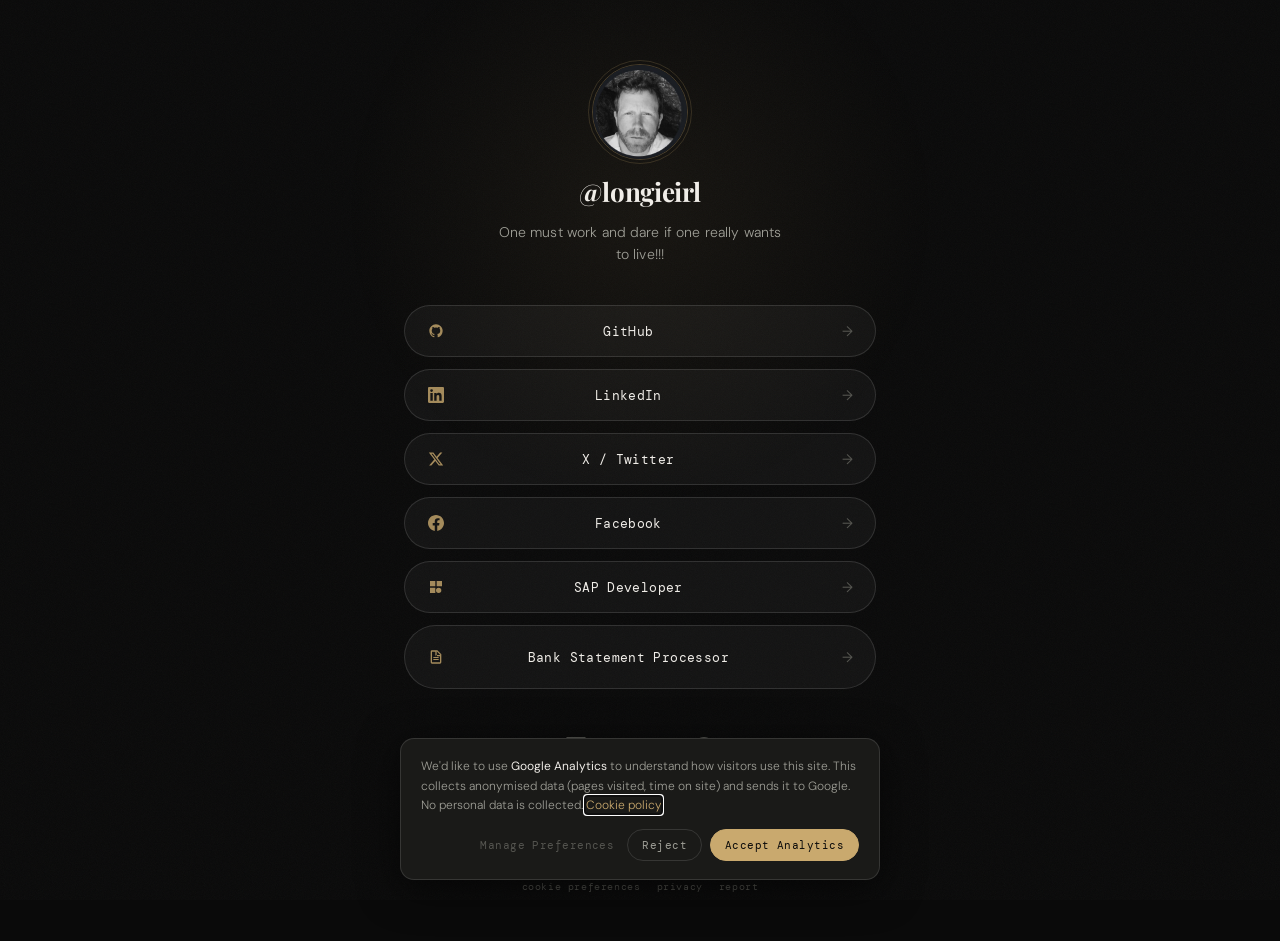
==== commit 93ccaefa: "Fix report email, accessibility warnings, and dialog elements - Replace report@example.com with jlon" ====
--- a/index.html
+++ b/index.html
@@ -32,7 +32,7 @@
     <!-- Profile -->
     <section class="profile">
       <div class="avatar-wrap">
-        <img class="avatar" src="avatar.jpg" alt="longieirl profile photo" width="96" height="96" decoding="async" />
+        <img class="avatar" src="avatar.jpg" alt="longieirl profile" width="96" height="96" decoding="async" />
         <div class="avatar-ring"></div>
       </div>
       <h1 class="name">@longieirl</h1>
@@ -131,13 +131,13 @@
       <nav class="footer-links" aria-label="Footer links">
         <button class="footer-link" id="cookie-prefs-btn" aria-label="Cookie Preferences">Cookie Preferences</button>
         <a class="footer-link" href="privacy.html">Privacy</a>
-        <a class="footer-link" href="mailto:report@example.com?subject=Report%20Profile">Report</a>
+        <a class="footer-link" href="mailto:jlongieirl+privacy@gmail.com?subject=Report%20Profile">Report</a>
       </nav>
     </footer>
   </main>
 
   <!-- Cookie Banner -->
-  <div class="cookie-banner" id="cookie-banner" role="dialog" aria-label="Cookie consent" aria-live="polite" hidden>
+  <dialog class="cookie-banner" id="cookie-banner" aria-label="Cookie consent" aria-live="polite">
     <div class="cookie-banner-body">
       <p class="cookie-text">
         We'd like to use <strong>Google Analytics</strong> to understand how visitors use this site.
@@ -150,14 +150,14 @@
         <button class="cookie-btn cookie-btn--primary" id="cookie-accept">Accept Analytics</button>
       </div>
     </div>
-  </div>
+  </dialog>
 
   <!-- Cookie Preferences Modal -->
-  <div class="cookie-modal-overlay" id="cookie-modal-overlay" role="dialog" aria-modal="true" aria-label="Cookie Preferences" hidden>
+  <dialog class="cookie-modal-overlay" id="cookie-modal-overlay" aria-label="Cookie Preferences">
     <div class="cookie-modal">
       <h2 class="cookie-modal-title">Cookie Preferences</h2>
       <p class="cookie-modal-desc">Manage your cookie settings below.</p>
-      <ul class="cookie-categories" role="list">
+      <ul class="cookie-categories">
         <li class="cookie-category">
           <div class="cookie-category-info">
             <span class="cookie-category-name">Essential</span>
@@ -181,7 +181,7 @@
         <button class="cookie-btn cookie-btn--primary" id="cookie-modal-save">Save Preferences</button>
       </div>
     </div>
-  </div>
+  </dialog>
 
   <script src="script.js"></script>
   <script src="cookies.js"></script>
--- a/style.css
+++ b/style.css
@@ -466,9 +466,13 @@
   z-index: 100;
   box-shadow: 0 8px 40px rgba(0,0,0,0.6);
   animation: slide-up-banner 0.3s ease both;
-}
-
-.cookie-banner[hidden] { display: none; }
+  /* Reset <dialog> defaults */
+  margin: 0;
+  color: inherit;
+  top: auto;
+}
+
+.cookie-banner:not([open]) { display: none; }
 
 .cookie-banner-body {
   display: flex;
@@ -567,9 +571,20 @@
   align-items: center;
   justify-content: center;
   padding: 20px;
-}
-
-.cookie-modal-overlay[hidden] { display: none; }
+  /* Reset <dialog> defaults */
+  margin: 0;
+  width: 100%;
+  max-width: 100%;
+  max-height: 100%;
+  border: none;
+  color: inherit;
+}
+
+.cookie-modal-overlay:not([open]) { display: none; }
+
+.cookie-modal-overlay::backdrop {
+  background: transparent; /* we paint our own overlay background above */
+}
 
 .cookie-modal {
   background: #141412;
